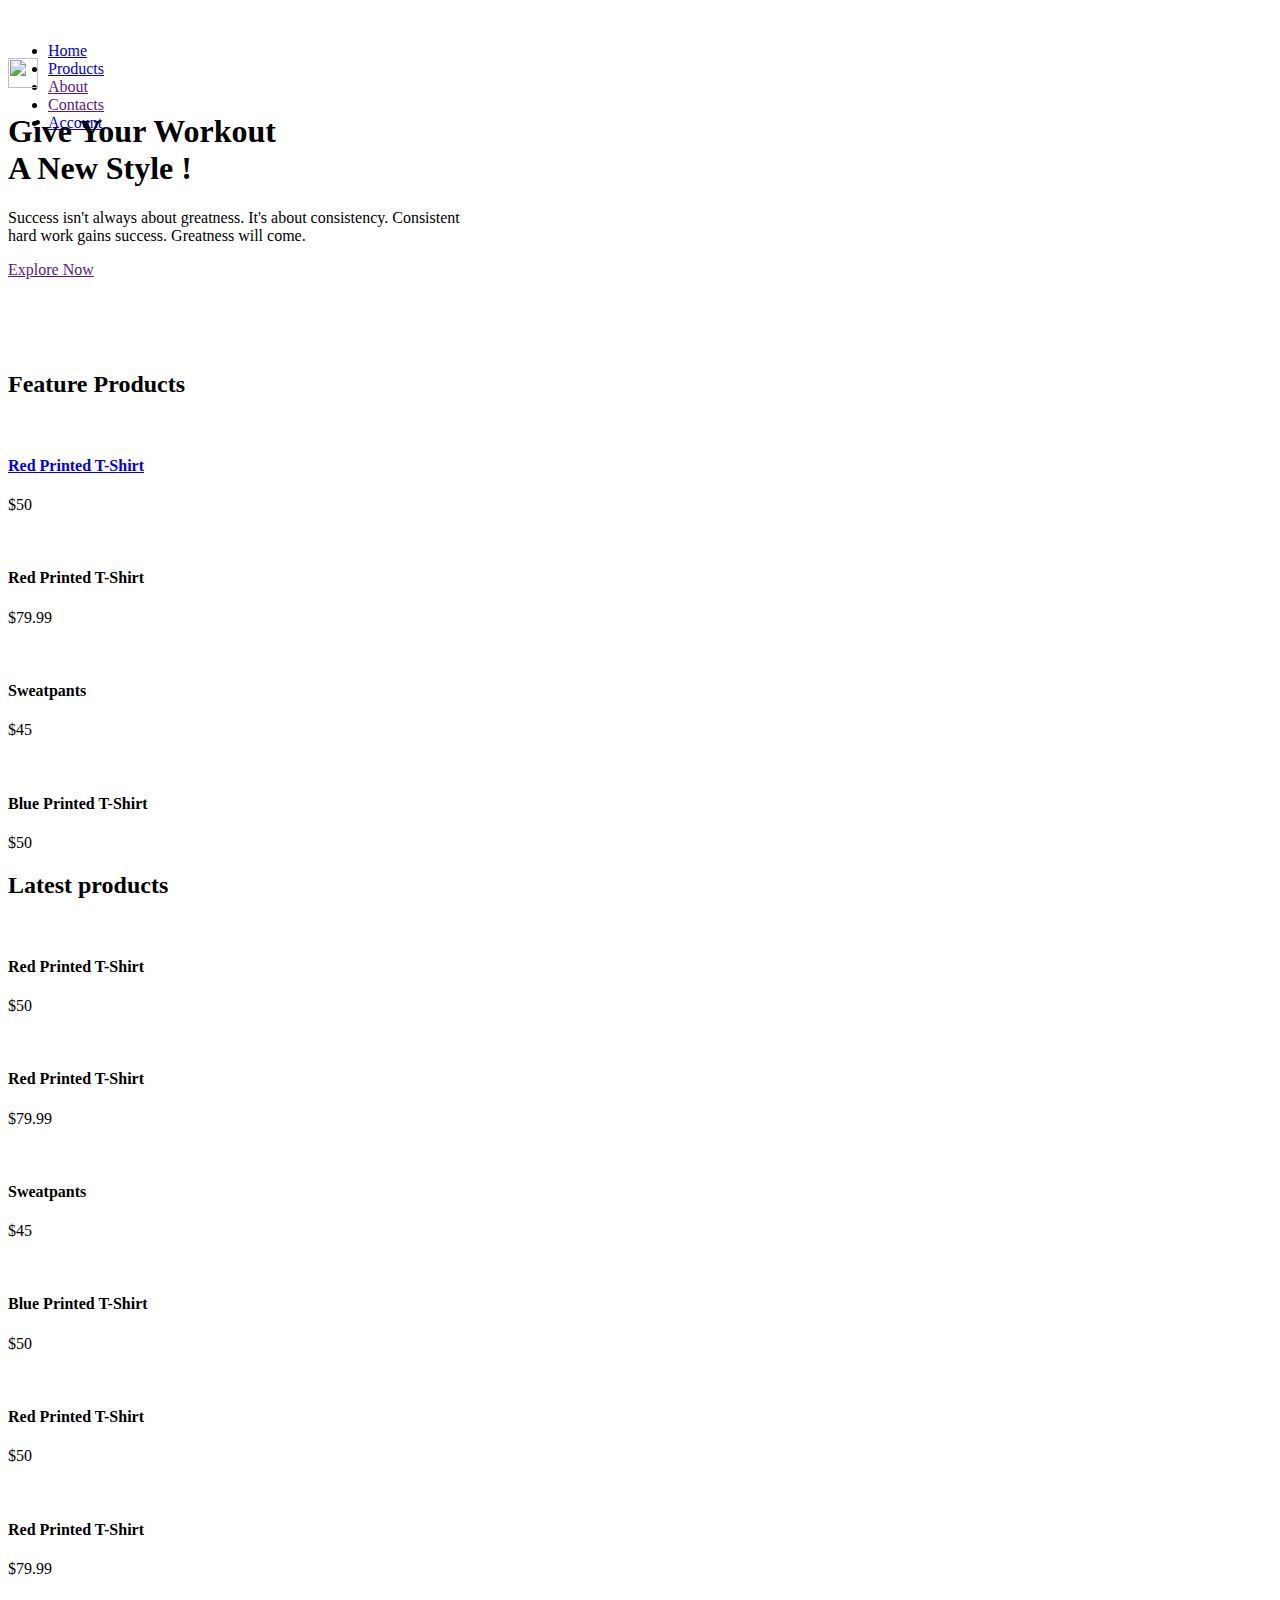
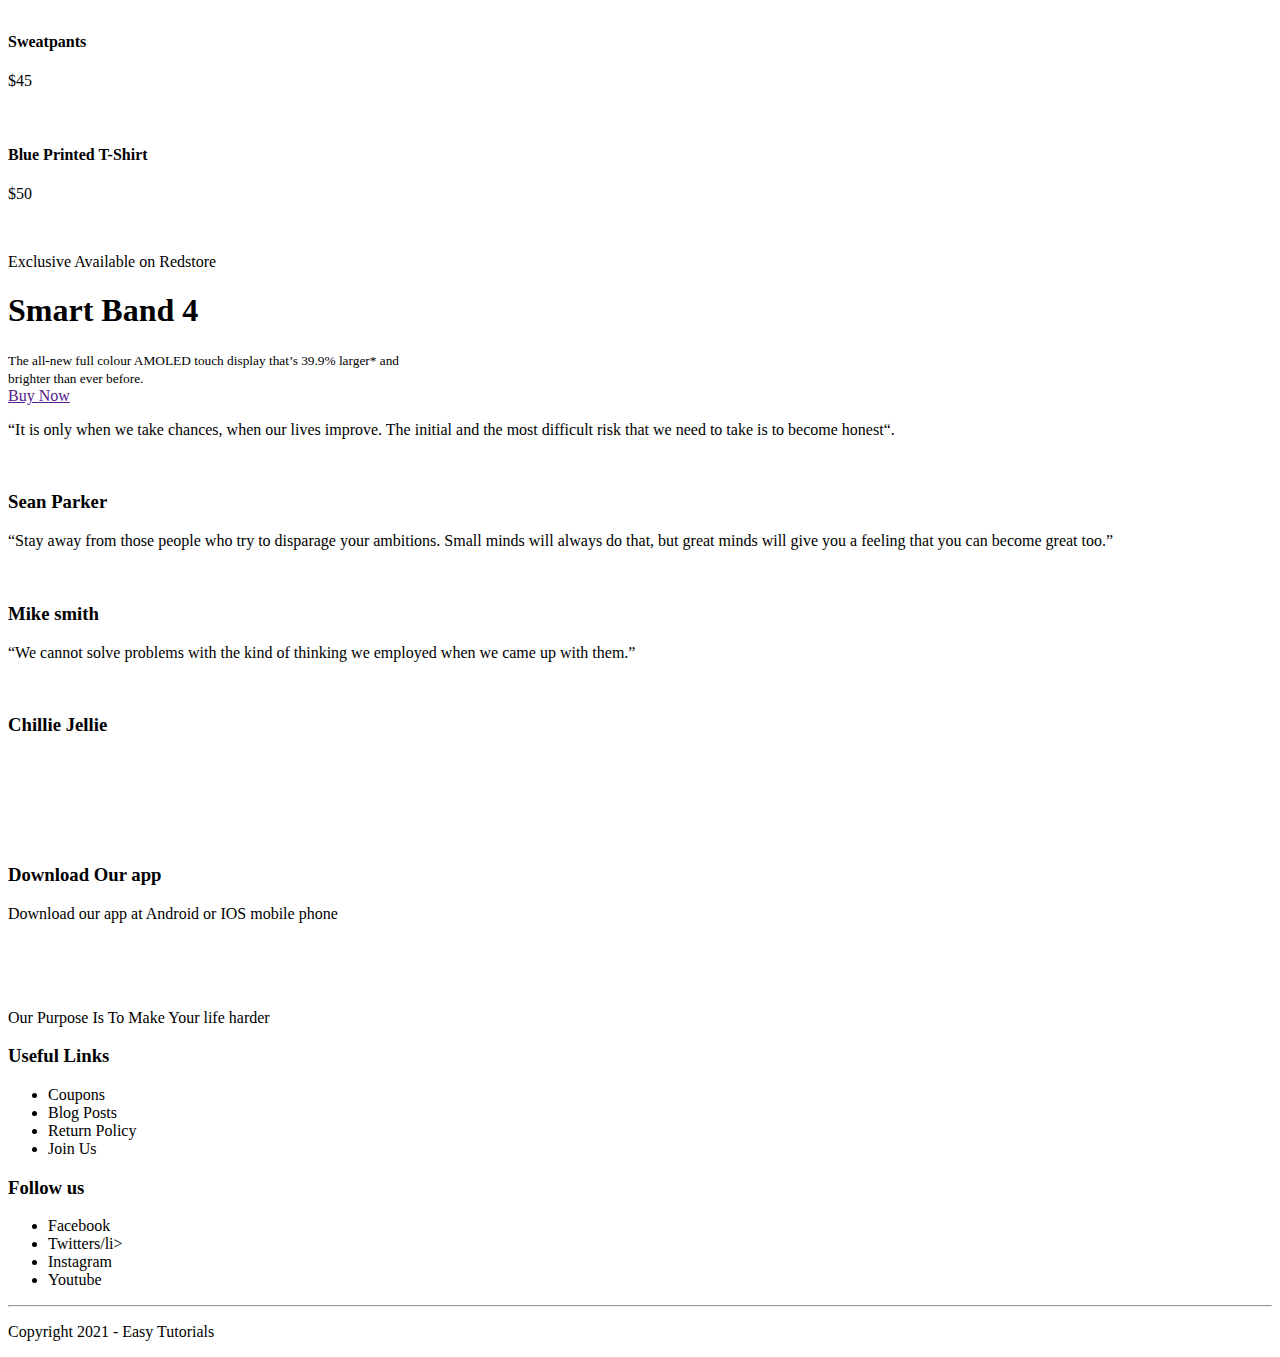
==== index.html @ d5865881 "fixed the bugs" ====
<!DOCTYPE html>
<html lang="en">
<head>
    <meta charset="UTF-8">
    <meta name="viewport" content="width=device-width, initial-scale=1.0">
    <title>Ecommerce</title>
    <link rel="stylesheet" href="style.css">
    <link href="https://fonts.googleapis.com/css2?family=Poppins:wght@300;500;600;700&display=swap" rel="stylesheet">
    <link rel="stylesheet" href="https://pro.fontawesome.com/releases/v5.10.0/css/all.css"
          integrity="sha384-AYmEC3Yw5cVb3ZcuHtOA93w35dYTsvhLPVnYs9eStHfGJvOvKxVfELGroGkvsg+p" crossorigin="anonymous"/>
</head>

<body>
<div class="header">
    <div class="container">
        <div class="navbar">
            <div class="logo">
                <a href="index.html"><img src="images/logo.png" width="125px" alt=""></a>
            </div>
            <nav>
                <ul id="MenuItems">
                    <li><a href="index.html">Home</a></li>
                    <li><a href="products.html">Products</a></li>
                    <li><a href="">About</a></li>
                    <li><a href="">Contacts</a></li>
                    <li><a href="account.html">Account</a></li>
                </ul>
            </nav>
            <a href="cart.html"><img src="images/cart.png" width="30px" height="30px" alt=""></a>
            <img src="images/menu.png" class="menu-icon" onclick="menutoggle()"
                 alt="">

        </div>
        <div class="row">
            <div class="col-2">
                <h1>Give Your Workout<br>A New Style !</h1>
                <p>Success isn't always about greatness. It's about consistency. Consistent<br>hard work gains success.
                    Greatness will come.</p>
                <a href="" class="btn">Explore Now</a>
            </div>
            <div class="col-2">
                <img src="images/image1.png" alt="">
            </div>

        </div>
    </div>
</div>
<!------- featured category -------->
<div class="categories">
    <div class="small-container">
        <div class="row">
            <div class="col-3">
                <img src="images/category-1.jpg" alt="">
            </div>
            <div class="col-3">
                <img src="images/category-2.jpg" alt="">
            </div>
            <div class="col-3">
                <img src="images/category-3.jpg" alt="">
            </div>
        </div>
    </div>
</div>
<!------- featured Products -------->
<div class="small-container">
    <h2 class="title">Feature Products</h2>
    <div class="row">
        <div class="col-4">
            <a href="single%20product%20page.html"><img src="images/product-1.jpg" alt=""></a>
            <a href="single%20product%20page.html"><h4>Red Printed T-Shirt</h4></a>
            <p>$50</p>
        </div>
        <div class="col-4">
            <img src="images/product-2.jpg" alt="">
            <h4>Red Printed T-Shirt</h4>
            <p>$79.99</p>
        </div>
        <div class="col-4">
            <img src="images/product-3.jpg" alt="">
            <h4>Sweatpants</h4>
            <p>$45</p>
        </div>
        <div class="col-4">
            <img src="images/product-4.jpg" alt="">
            <h4>Blue Printed T-Shirt</h4>
            <p>$50</p>
        </div>
    </div>
    <h2 class="title">Latest products</h2>
    <div class="row">
        <div class="col-4">
            <img src="images/product-5.jpg" alt="">
            <h4>Red Printed T-Shirt</h4>
            <p>$50</p>
        </div>
        <div class="col-4">
            <img src="images/product-6.jpg" alt="">
            <h4>Red Printed T-Shirt</h4>
            <p>$79.99</p>
        </div>
        <div class="col-4">
            <img src="images/product-7.jpg" alt="">
            <h4>Sweatpants</h4>
            <p>$45</p>
        </div>
        <div class="col-4">
            <img src="images/product-8.jpg" alt="">
            <h4>Blue Printed T-Shirt</h4>
            <p>$50</p>
        </div>
    </div>
    <div class="row">
        <div class="col-4">
            <img src="images/product-9.jpg" alt="">
            <h4>Red Printed T-Shirt</h4>
            <p>$50</p>
        </div>
        <div class="col-4">
            <img src="images/product-10.jpg" alt="">
            <h4>Red Printed T-Shirt</h4>
            <p>$79.99</p>
        </div>
        <div class="col-4">
            <img src="images/product-11.jpg" alt="">
            <h4>Sweatpants</h4>
            <p>$45</p>
        </div>
        <div class="col-4">
            <img src="images/product-12.jpg" alt="">
            <h4>Blue Printed T-Shirt</h4>
            <p>$50</p>
        </div>
    </div>
</div>
<!------- offered Products -------->
<div class="offer">
    <div class="small-container">
        <div class="row">
            <div class="col-2">
                <img src="images/exclusive.png" alt="" class="offer-img">
            </div>
            <div class="col-2">
                <p>Exclusive Available on Redstore</p>
                <h1>Smart Band 4</h1>
                <small>
                    The all-new full colour AMOLED touch display that’s 39.9% larger* and <br>brighter than ever before.
                </small>
                <br>
                <a href="" class="btn">Buy Now</a>

            </div>
        </div>
    </div>
</div>
<!------- testimonial Products -------->
<div class="testimonial">
    <div class="small-container">
        <div class="row">
            <div class="col-3">
                <i class="fas fa-quote-left"></i>
                <p>“It is only when we take chances, when our lives improve.
                    The initial and the most difficult risk that we need to take is to become honest“.</p>
                <div class="rating">
                    <i class="fas fa-star"></i>
                    <i class="fas fa-star"></i>
                    <i class="fas fa-star"></i>
                    <i class="fas fa-star-half-alt"></i>
                    <i class="far fa-star"></i>
                </div>
                <img src="images/user-1.png" alt="">
                <h3>Sean Parker</h3>
            </div>
            <div class="col-3">
                <i class="fas fa-quote-left"></i>
                <p>“Stay away from those people who try to disparage your ambitions.
                    Small minds will always do that, but great minds will give you a feeling that you can become great
                    too.”</p>
                <div class="rating">
                    <i class="fas fa-star"></i>
                    <i class="fas fa-star"></i>
                    <i class="fas fa-star"></i>
                    <i class="fas fa-star"></i>
                    <i class="fas fa-star"></i>

                </div>
                <img src="images/user-2.png" alt="">
                <h3>Mike smith</h3>
            </div>
            <div class="col-3">
                <i class="fas fa-quote-left"></i>
                <p>“We cannot solve problems with the kind of thinking we employed when we came up with them.”</p>
                <div class="rating">
                    <i class="fas fa-star"></i>
                    <i class="fas fa-star"></i>
                    <i class="fas fa-star"></i>
                    <i class="fas fa-star"></i>
                    <i class="far fa-star"></i>
                </div>
                <img src="images/user-3.png" alt="">
                <h3>Chillie Jellie</h3>
            </div>
        </div>
    </div>
</div>
<!------- Brands -------->
<div class="brand">
    <div class="small-container">
        <div class="row">
            <div class="col-5">
                <img src="images/logo-godrej.png" alt="">
            </div>
            <div class="col-5">
                <img src="images/logo-oppo.png" alt="">
            </div>
            <div class="col-5">
                <img src="images/logo-coca-cola.png" alt="">
            </div>
            <div class="col-5">
                <img src="images/logo-paypal.png" alt="">
            </div>
            <div class="col-5">
                <img src="images/logo-philips.png" alt="">
            </div>
        </div>
    </div>
</div>
<!------- footer -------->
<div class="footer">
    <div class="container">
        <div class="row">
            <div class="footer-col-1">
                <h3>Download Our app</h3>
                <p>Download our app at Android or IOS mobile phone</p>
                <div class="app-logo">
                    <img src="images/play-store.png" alt="">
                </div>
                <div class="app-logo">
                    <img src="images/app-store.png" alt="">
                </div>
            </div>
            <div class="footer-col-2">
                <a href="index.html"><img src="images/logo-white.png" alt=""></a>
                <p>Our Purpose Is To Make Your life harder</p>
            </div>
            <div class="footer-col-3">
                <h3>Useful Links</h3>
                <ul>
                    <li>Coupons</li>
                    <li>Blog Posts</li>
                    <li>Return Policy</li>
                    <li>Join Us</li>
                </ul>
            </div>
            <div class="footer-col-4">
                <h3>Follow us</h3>
                <ul>
                    <li>Facebook</li>
                    <li>Twitters/li>
                    <li>Instagram</li>
                    <li>Youtube</li>
                </ul>
            </div>
        </div>
        <hr>
        <p class="copyright">Copyright 2021 - Easy Tutorials</p>
    </div>
</div>
<!---------js for toggle menu--------->
<script>
    let MenuItems = document.getElementById('MenuItems');

    MenuItems.style.maxHeight = "0px";

    function menutoggle() {
        if (MenuItems.style.maxHeight === "0px") {
            MenuItems.style.maxHeight = "200px"
        } else {
            MenuItems.style.maxHeight = "0px"
        }
    }
</script>
</body>
</html>
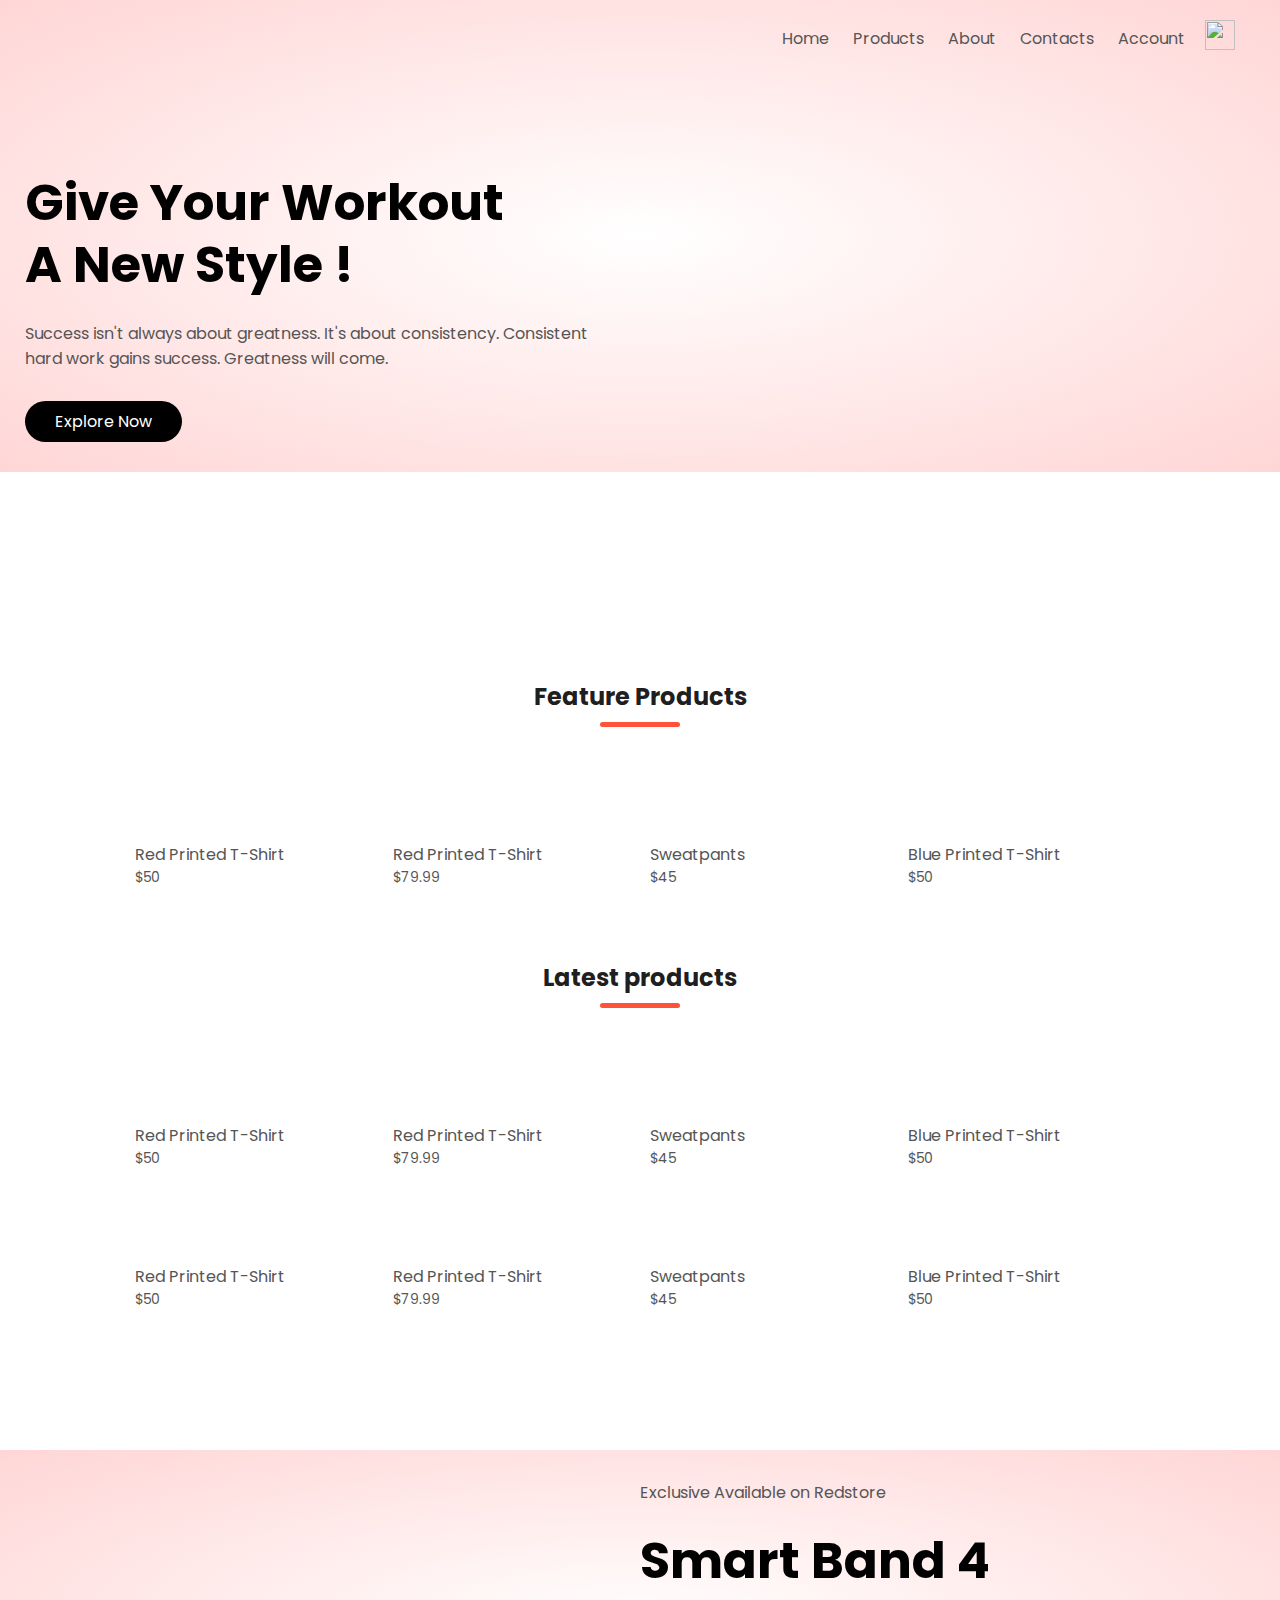
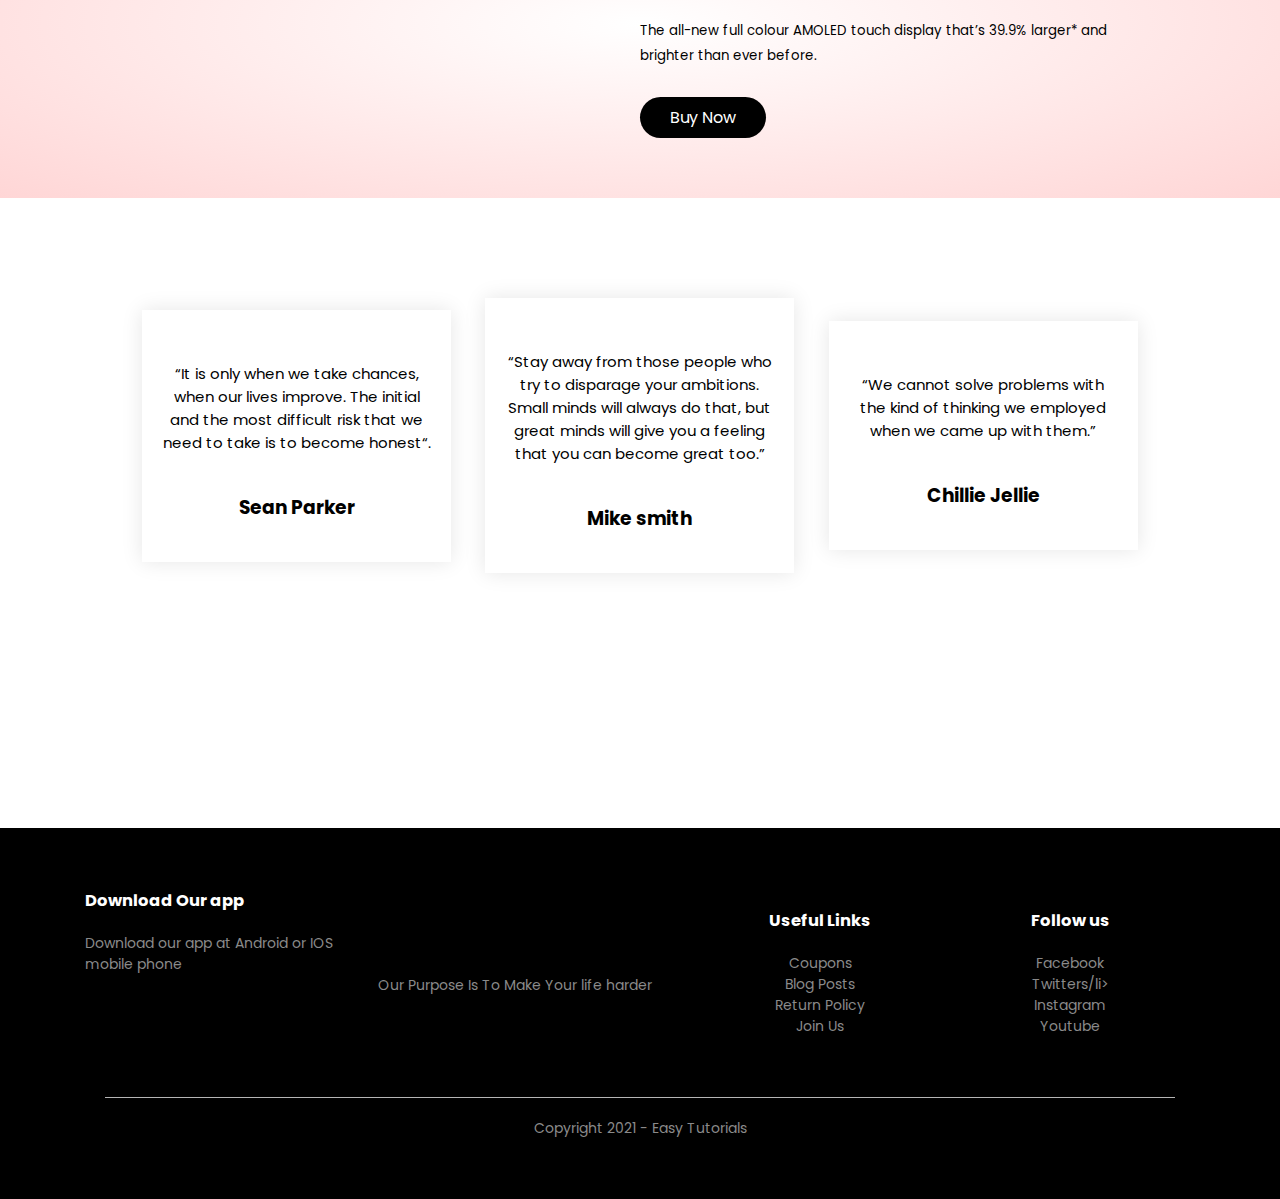
==== commit fc74ad0c: "Merge b98ef36e0df4cdb1505b9047fe3546ff8ccc6113 into 1ab988718c5e3899e8b527f9da339a29458b0f73" ====
--- a/index.html
+++ b/index.html
@@ -1,283 +1,309 @@
 <!DOCTYPE html>
 <html lang="en">
-<head>
-    <meta charset="UTF-8">
-    <meta name="viewport" content="width=device-width, initial-scale=1.0">
+  <head>
+    <meta charset="UTF-8" />
+    <meta name="viewport" content="width=device-width, initial-scale=1.0" />
     <title>Ecommerce</title>
-    <link rel="stylesheet" href="style.css">
-    <link href="https://fonts.googleapis.com/css2?family=Poppins:wght@300;500;600;700&display=swap" rel="stylesheet">
-    <link rel="stylesheet" href="https://pro.fontawesome.com/releases/v5.10.0/css/all.css"
-          integrity="sha384-AYmEC3Yw5cVb3ZcuHtOA93w35dYTsvhLPVnYs9eStHfGJvOvKxVfELGroGkvsg+p" crossorigin="anonymous"/>
-</head>
+    <link rel="stylesheet" href="style.css" />
+    <link
+      href="https://fonts.googleapis.com/css2?family=Poppins:wght@300;500;600;700&display=swap"
+      rel="stylesheet"
+    />
+    <link
+      rel="stylesheet"
+      href="https://pro.fontawesome.com/releases/v5.10.0/css/all.css"
+      integrity="sha384-AYmEC3Yw5cVb3ZcuHtOA93w35dYTsvhLPVnYs9eStHfGJvOvKxVfELGroGkvsg+p"
+      crossorigin="anonymous"
+    />
+  </head>
 
-<body>
-<div class="header">
-    <div class="container">
+  <body>
+    <div class="header">
+      <div class="container">
         <div class="navbar">
-            <div class="logo">
-                <a href="index.html"><img src="images/logo.png" width="125px" alt=""></a>
-            </div>
-            <nav>
-                <ul id="MenuItems">
-                    <li><a href="index.html">Home</a></li>
-                    <li><a href="products.html">Products</a></li>
-                    <li><a href="">About</a></li>
-                    <li><a href="">Contacts</a></li>
-                    <li><a href="account.html">Account</a></li>
-                </ul>
-            </nav>
-            <a href="cart.html"><img src="images/cart.png" width="30px" height="30px" alt=""></a>
-            <img src="images/menu.png" class="menu-icon" onclick="menutoggle()"
-                 alt="">
+          <div class="logo">
+            <a href="index.html"
+              ><img src="images/logo.png" width="125px" alt=""
+            /></a>
+          </div>
+          <nav>
+            <ul id="MenuItems">
+              <li><a href="index.html">Home</a></li>
+              <li><a href="products.html">Products</a></li>
+              <li><a href="">About</a></li>
+              <li><a href="">Contacts</a></li>
+              <li><a href="account.html">Account</a></li>
+            </ul>
+          </nav>
+          <a href="cart.html"
+            ><img src="images/cart.png" width="30px" height="30px" alt=""
+          /></a>
+          <img
+            src="images/menu.png"
+            class="menu-icon"
+            onclick="menutoggle()"
+            alt=""
+          />
+        </div>
+        <div class="row">
+          <div class="col-2">
+            <h1>Give Your Workout<br />A New Style !</h1>
+            <p>
+              Success isn't always about greatness. It's about consistency.
+              Consistent<br />hard work gains success. Greatness will come.
+            </p>
+            <a href="" class="btn">Explore Now</a>
+          </div>
+          <div class="col-2">
+            <img src="images/image1.png" alt="" />
+          </div>
+        </div>
+      </div>
+    </div>
+    <!------- featured category -------->
+    <div class="categories">
+      <div class="small-container">
+        <div class="row">
+          <div class="col-3">
+            <img src="images/category-1.jpg" alt="" />
+          </div>
+          <div class="col-3">
+            <img src="images/category-2.jpg" alt="" />
+          </div>
+          <div class="col-3">
+            <img src="images/category-3.jpg" alt="" />
+          </div>
+        </div>
+      </div>
+    </div>
+    <!------- featured Products -------->
+    <div class="small-container">
+      <h2 class="title">Feature Products</h2>
+      <div class="row">
+        <div class="col-4">
+          <a href="single%20product%20page.html"
+            ><img src="images/product-1.jpg" alt=""
+          /></a>
+          <a href="single%20product%20page.html"
+            ><h4>Red Printed T-Shirt</h4></a
+          >
+          <p>$50</p>
+        </div>
+        <div class="col-4">
+          <img src="images/product-2.jpg" alt="" />
+          <h4>Red Printed T-Shirt</h4>
+          <p>$79.99</p>
+        </div>
+        <div class="col-4">
+          <img src="images/product-3.jpg" alt="" />
+          <h4>Sweatpants</h4>
+          <p>$45</p>
+        </div>
+        <div class="col-4">
+          <img src="images/product-4.jpg" alt="" />
+          <h4>Blue Printed T-Shirt</h4>
+          <p>$50</p>
+        </div>
+      </div>
+      <h2 class="title">Latest products</h2>
+      <div class="row">
+        <div class="col-4">
+          <img src="images/product-5.jpg" alt="" />
+          <h4>Red Printed T-Shirt</h4>
+          <p>$50</p>
+        </div>
+        <div class="col-4">
+          <img src="images/product-6.jpg" alt="" />
+          <h4>Red Printed T-Shirt</h4>
+          <p>$79.99</p>
+        </div>
+        <div class="col-4">
+          <img src="images/product-7.jpg" alt="" />
+          <h4>Sweatpants</h4>
+          <p>$45</p>
+        </div>
+        <div class="col-4">
+          <img src="images/product-8.jpg" alt="" />
+          <h4>Blue Printed T-Shirt</h4>
+          <p>$50</p>
+        </div>
+      </div>
+      <div class="row">
+        <div class="col-4">
+          <img src="images/product-9.jpg" alt="" />
+          <h4>Red Printed T-Shirt</h4>
+          <p>$50</p>
+        </div>
+        <div class="col-4">
+          <img src="images/product-10.jpg" alt="" />
+          <h4>Red Printed T-Shirt</h4>
+          <p>$79.99</p>
+        </div>
+        <div class="col-4">
+          <img src="images/product-11.jpg" alt="" />
+          <h4>Sweatpants</h4>
+          <p>$45</p>
+        </div>
+        <div class="col-4">
+          <img src="images/product-12.jpg" alt="" />
+          <h4>Blue Printed T-Shirt</h4>
+          <p>$50</p>
+        </div>
+      </div>
+    </div>
+    <!------- offered Products -------->
+    <div class="offer">
+      <div class="small-container">
+        <div class="row">
+          <div class="col-2">
+            <img src="images/exclusive.png" alt="" class="offer-img" />
+          </div>
+          <div class="col-2">
+            <p>Exclusive Available on Redstore</p>
+            <h1>Smart Band 4</h1>
+            <small>
+              The all-new full colour AMOLED touch display that’s 39.9% larger*
+              and <br />brighter than ever before.
+            </small>
+            <br />
+            <a href="" class="btn">Buy Now</a>
+          </div>
+        </div>
+      </div>
+    </div>
+    <!------- testimonial Products -------->
+    <div class="testimonial">
+      <div class="small-container">
+        <div class="row">
+          <div class="col-3">
+            <i class="fas fa-quote-left"></i>
+            <p>
+              “It is only when we take chances, when our lives improve. The
+              initial and the most difficult risk that we need to take is to
+              become honest“.
+            </p>
+            <div class="rating">
+              <i class="fas fa-star"></i>
+              <i class="fas fa-star"></i>
+              <i class="fas fa-star"></i>
+              <i class="fas fa-star-half-alt"></i>
+              <i class="far fa-star"></i>
+            </div>
+            <img src="images/user-1.png" alt="" />
+            <h3>Sean Parker</h3>
+          </div>
+          <div class="col-3">
+            <i class="fas fa-quote-left"></i>
+            <p>
+              “Stay away from those people who try to disparage your ambitions.
+              Small minds will always do that, but great minds will give you a
+              feeling that you can become great too.”
+            </p>
+            <div class="rating">
+              <i class="fas fa-star"></i>
+              <i class="fas fa-star"></i>
+              <i class="fas fa-star"></i>
+              <i class="fas fa-star"></i>
+              <i class="fas fa-star"></i>
+            </div>
+            <img src="images/user-2.png" alt="" />
+            <h3>Mike smith</h3>
+          </div>
+          <div class="col-3">
+            <i class="fas fa-quote-left"></i>
+            <p>
+              “We cannot solve problems with the kind of thinking we employed
+              when we came up with them.”
+            </p>
+            <div class="rating">
+              <i class="fas fa-star"></i>
+              <i class="fas fa-star"></i>
+              <i class="fas fa-star"></i>
+              <i class="fas fa-star"></i>
+              <i class="far fa-star"></i>
+            </div>
+            <img src="images/user-3.png" alt="" />
+            <h3>Chillie Jellie</h3>
+          </div>
+        </div>
+      </div>
+    </div>
+    <!------- Brands -------->
+    <div class="brand">
+      <div class="small-container">
+        <div class="row">
+          <div class="col-5">
+            <img src="images/logo-godrej.png" alt="" />
+          </div>
+          <div class="col-5">
+            <img src="images/logo-oppo.png" alt="" />
+          </div>
+          <div class="col-5">
+            <img src="images/logo-coca-cola.png" alt="" />
+          </div>
+          <div class="col-5">
+            <img src="images/logo-paypal.png" alt="" />
+          </div>
+          <div class="col-5">
+            <img src="images/logo-philips.png" alt="" />
+          </div>
+        </div>
+      </div>
+    </div>
+    <!------- footer -------->
+    <div class="footer">
+      <div class="container">
+        <div class="row">
+          <div class="footer-col-1">
+            <h3>Download Our app</h3>
+            <p>Download our app at Android or IOS mobile phone</p>
+            <div class="app-logo">
+              <img src="images/play-store.png" alt="" />
+            </div>
+            <div class="app-logo">
+              <img src="images/app-store.png" alt="" />
+            </div>
+          </div>
+          <div class="footer-col-2">
+            <a href="index.html"><img src="images/logo-white.png" alt="" /></a>
+            <p>Our Purpose Is To Make Your life harder</p>
+          </div>
+          <div class="footer-col-3">
+            <h3>Useful Links</h3>
+            <ul>
+              <li>Coupons</li>
+              <li>Blog Posts</li>
+              <li>Return Policy</li>
+              <li>Join Us</li>
+            </ul>
+          </div>
+          <div class="footer-col-4">
+            <h3>Follow us</h3>
+            <ul>
+              <li>Facebook</li>
+              <li>Twitters/li></li>
+              <li>Instagram</li>
+              <li>Youtube</li>
+            </ul>
+          </div>
+        </div>
+        <hr />
+        <p class="copyright">Copyright 2021 - Easy Tutorials</p>
+      </div>
+    </div>
+    <!---------js for toggle menu--------->
+    <script>
+      let MenuItems = document.getElementById("MenuItems");
 
-        </div>
-        <div class="row">
-            <div class="col-2">
-                <h1>Give Your Workout<br>A New Style !</h1>
-                <p>Success isn't always about greatness. It's about consistency. Consistent<br>hard work gains success.
-                    Greatness will come.</p>
-                <a href="" class="btn">Explore Now</a>
-            </div>
-            <div class="col-2">
-                <img src="images/image1.png" alt="">
-            </div>
+      MenuItems.style.maxHeight = "0px";
 
-        </div>
-    </div>
-</div>
-<!------- featured category -------->
-<div class="categories">
-    <div class="small-container">
-        <div class="row">
-            <div class="col-3">
-                <img src="images/category-1.jpg" alt="">
-            </div>
-            <div class="col-3">
-                <img src="images/category-2.jpg" alt="">
-            </div>
-            <div class="col-3">
-                <img src="images/category-3.jpg" alt="">
-            </div>
-        </div>
-    </div>
-</div>
-<!------- featured Products -------->
-<div class="small-container">
-    <h2 class="title">Feature Products</h2>
-    <div class="row">
-        <div class="col-4">
-            <a href="single%20product%20page.html"><img src="images/product-1.jpg" alt=""></a>
-            <a href="single%20product%20page.html"><h4>Red Printed T-Shirt</h4></a>
-            <p>$50</p>
-        </div>
-        <div class="col-4">
-            <img src="images/product-2.jpg" alt="">
-            <h4>Red Printed T-Shirt</h4>
-            <p>$79.99</p>
-        </div>
-        <div class="col-4">
-            <img src="images/product-3.jpg" alt="">
-            <h4>Sweatpants</h4>
-            <p>$45</p>
-        </div>
-        <div class="col-4">
-            <img src="images/product-4.jpg" alt="">
-            <h4>Blue Printed T-Shirt</h4>
-            <p>$50</p>
-        </div>
-    </div>
-    <h2 class="title">Latest products</h2>
-    <div class="row">
-        <div class="col-4">
-            <img src="images/product-5.jpg" alt="">
-            <h4>Red Printed T-Shirt</h4>
-            <p>$50</p>
-        </div>
-        <div class="col-4">
-            <img src="images/product-6.jpg" alt="">
-            <h4>Red Printed T-Shirt</h4>
-            <p>$79.99</p>
-        </div>
-        <div class="col-4">
-            <img src="images/product-7.jpg" alt="">
-            <h4>Sweatpants</h4>
-            <p>$45</p>
-        </div>
-        <div class="col-4">
-            <img src="images/product-8.jpg" alt="">
-            <h4>Blue Printed T-Shirt</h4>
-            <p>$50</p>
-        </div>
-    </div>
-    <div class="row">
-        <div class="col-4">
-            <img src="images/product-9.jpg" alt="">
-            <h4>Red Printed T-Shirt</h4>
-            <p>$50</p>
-        </div>
-        <div class="col-4">
-            <img src="images/product-10.jpg" alt="">
-            <h4>Red Printed T-Shirt</h4>
-            <p>$79.99</p>
-        </div>
-        <div class="col-4">
-            <img src="images/product-11.jpg" alt="">
-            <h4>Sweatpants</h4>
-            <p>$45</p>
-        </div>
-        <div class="col-4">
-            <img src="images/product-12.jpg" alt="">
-            <h4>Blue Printed T-Shirt</h4>
-            <p>$50</p>
-        </div>
-    </div>
-</div>
-<!------- offered Products -------->
-<div class="offer">
-    <div class="small-container">
-        <div class="row">
-            <div class="col-2">
-                <img src="images/exclusive.png" alt="" class="offer-img">
-            </div>
-            <div class="col-2">
-                <p>Exclusive Available on Redstore</p>
-                <h1>Smart Band 4</h1>
-                <small>
-                    The all-new full colour AMOLED touch display that’s 39.9% larger* and <br>brighter than ever before.
-                </small>
-                <br>
-                <a href="" class="btn">Buy Now</a>
-
-            </div>
-        </div>
-    </div>
-</div>
-<!------- testimonial Products -------->
-<div class="testimonial">
-    <div class="small-container">
-        <div class="row">
-            <div class="col-3">
-                <i class="fas fa-quote-left"></i>
-                <p>“It is only when we take chances, when our lives improve.
-                    The initial and the most difficult risk that we need to take is to become honest“.</p>
-                <div class="rating">
-                    <i class="fas fa-star"></i>
-                    <i class="fas fa-star"></i>
-                    <i class="fas fa-star"></i>
-                    <i class="fas fa-star-half-alt"></i>
-                    <i class="far fa-star"></i>
-                </div>
-                <img src="images/user-1.png" alt="">
-                <h3>Sean Parker</h3>
-            </div>
-            <div class="col-3">
-                <i class="fas fa-quote-left"></i>
-                <p>“Stay away from those people who try to disparage your ambitions.
-                    Small minds will always do that, but great minds will give you a feeling that you can become great
-                    too.”</p>
-                <div class="rating">
-                    <i class="fas fa-star"></i>
-                    <i class="fas fa-star"></i>
-                    <i class="fas fa-star"></i>
-                    <i class="fas fa-star"></i>
-                    <i class="fas fa-star"></i>
-
-                </div>
-                <img src="images/user-2.png" alt="">
-                <h3>Mike smith</h3>
-            </div>
-            <div class="col-3">
-                <i class="fas fa-quote-left"></i>
-                <p>“We cannot solve problems with the kind of thinking we employed when we came up with them.”</p>
-                <div class="rating">
-                    <i class="fas fa-star"></i>
-                    <i class="fas fa-star"></i>
-                    <i class="fas fa-star"></i>
-                    <i class="fas fa-star"></i>
-                    <i class="far fa-star"></i>
-                </div>
-                <img src="images/user-3.png" alt="">
-                <h3>Chillie Jellie</h3>
-            </div>
-        </div>
-    </div>
-</div>
-<!------- Brands -------->
-<div class="brand">
-    <div class="small-container">
-        <div class="row">
-            <div class="col-5">
-                <img src="images/logo-godrej.png" alt="">
-            </div>
-            <div class="col-5">
-                <img src="images/logo-oppo.png" alt="">
-            </div>
-            <div class="col-5">
-                <img src="images/logo-coca-cola.png" alt="">
-            </div>
-            <div class="col-5">
-                <img src="images/logo-paypal.png" alt="">
-            </div>
-            <div class="col-5">
-                <img src="images/logo-philips.png" alt="">
-            </div>
-        </div>
-    </div>
-</div>
-<!------- footer -------->
-<div class="footer">
-    <div class="container">
-        <div class="row">
-            <div class="footer-col-1">
-                <h3>Download Our app</h3>
-                <p>Download our app at Android or IOS mobile phone</p>
-                <div class="app-logo">
-                    <img src="images/play-store.png" alt="">
-                </div>
-                <div class="app-logo">
-                    <img src="images/app-store.png" alt="">
-                </div>
-            </div>
-            <div class="footer-col-2">
-                <a href="index.html"><img src="images/logo-white.png" alt=""></a>
-                <p>Our Purpose Is To Make Your life harder</p>
-            </div>
-            <div class="footer-col-3">
-                <h3>Useful Links</h3>
-                <ul>
-                    <li>Coupons</li>
-                    <li>Blog Posts</li>
-                    <li>Return Policy</li>
-                    <li>Join Us</li>
-                </ul>
-            </div>
-            <div class="footer-col-4">
-                <h3>Follow us</h3>
-                <ul>
-                    <li>Facebook</li>
-                    <li>Twitters/li>
-                    <li>Instagram</li>
-                    <li>Youtube</li>
-                </ul>
-            </div>
-        </div>
-        <hr>
-        <p class="copyright">Copyright 2021 - Easy Tutorials</p>
-    </div>
-</div>
-<!---------js for toggle menu--------->
-<script>
-    let MenuItems = document.getElementById('MenuItems');
-
-    MenuItems.style.maxHeight = "0px";
-
-    function menutoggle() {
+      function menutoggle() {
         if (MenuItems.style.maxHeight === "0px") {
-            MenuItems.style.maxHeight = "200px"
+          MenuItems.style.maxHeight = "200px";
         } else {
-            MenuItems.style.maxHeight = "0px"
+          MenuItems.style.maxHeight = "0px";
         }
-    }
-</script>
-</body>
-</html>+      }
+    </script>
+  </body>
+</html>
--- a/style.css
+++ b/style.css
@@ -0,0 +1,589 @@
+* {
+  margin: 0;
+  padding: 0;
+  box-sizing: border-box;
+}
+
+body {
+  font-family: "Poppins", sans-serif;
+}
+
+.navbar {
+  display: flex;
+  align-items: center;
+  padding: 20px;
+}
+
+nav {
+  flex: 1;
+  text-align: right;
+}
+
+nav ul {
+  display: inline-block;
+  list-style-type: none;
+}
+
+nav ul li {
+  display: inline;
+  margin-right: 20px;
+}
+
+a {
+  text-decoration: none;
+  color: #555;
+}
+
+p {
+  color: #555;
+}
+
+.container {
+  max-width: 1300px;
+  margin: auto;
+  padding-left: 25px;
+  padding-right: 25px;
+}
+
+.row {
+  display: flex;
+  align-items: center;
+  flex-wrap: wrap;
+  justify-content: space-around;
+}
+
+.col-2 {
+  flex-basis: 50%;
+  min-width: 300px;
+}
+
+.col-2 img {
+  max-width: 100%;
+  padding: 50px 0;
+}
+
+.col-2 h1 {
+  font-size: 50px;
+  line-height: 62px;
+  margin: 25px 0;
+}
+
+.btn {
+  display: inline-block;
+  background: black;
+  color: #fff;
+  padding: 8px 30px;
+  margin: 30px 0;
+  border-radius: 30px;
+  transition: background 0.5s;
+}
+
+.btn:hover {
+  background: #563434;
+}
+
+.header {
+  background: radial-gradient(#fff, #ffd6d6);
+}
+
+.header .row {
+  margin-top: 70px;
+}
+
+.categories {
+  margin: 70px 0;
+}
+
+.col-3 {
+  flex-basis: 30%;
+  min-width: 250px;
+  margin-bottom: 30px;
+}
+
+.col-3 img {
+  width: 100%;
+}
+
+.small-container {
+  max-width: 1080px;
+  margin: auto;
+  padding-left: 25px;
+  padding-right: 25px;
+}
+
+.col-4 {
+  flex-basis: 25%;
+  padding: 10px;
+  min-width: 100px;
+  margin-bottom: 50px;
+  transition: transform 0.5s;
+}
+
+.col-4 img {
+  width: 100%;
+}
+
+.title {
+  text-align: center;
+  margin: 0 auto 80px;
+  position: relative;
+  line-height: 60px;
+  color: rgba(0, 0, 0, 0.89);
+}
+
+.title::after {
+  content: "";
+  background: #ff523b;
+  width: 80px;
+  height: 5px;
+  border-radius: 5px;
+  position: absolute;
+  bottom: 0;
+  left: 50%;
+  transform: translateX(-50%);
+}
+
+h4 {
+  color: #555;
+  font-weight: normal;
+}
+
+.col-4 p {
+  font-size: 14px;
+}
+
+.col-4:hover {
+  transform: translateY(-5px);
+}
+
+/*--------offer-----------*/
+.offer {
+  background: radial-gradient(#fff, #ffd6d6);
+  margin-top: 80px;
+  padding: 30px 0;
+}
+
+.col-2 .offer-img {
+  padding: 40px;
+}
+
+small {
+  color: black;
+}
+
+/*<!------- testimonial Products -------->*/
+.testimonial {
+  padding-top: 100px;
+}
+
+.testimonial .col-3 {
+  text-align: center;
+  padding: 40px 20px;
+  box-shadow: 0 0 20px 0 rgba(0, 0, 0, 0.1);
+  cursor: pointer;
+  transition: transform 0.5s;
+}
+
+.testimonial .col-3 img {
+  width: 50px;
+  margin-top: 20px;
+  border-radius: 50%;
+}
+
+.testimonial .col-3:hover {
+  transform: translateY(-10px);
+}
+
+.fa-quote-left {
+  font-size: 34px;
+  color: black;
+}
+
+.col-3 p {
+  font-size: 15px;
+  margin: 12px 0;
+  color: black;
+}
+
+/*-----------brands------------*/
+.brand {
+  margin: 100px auto;
+}
+
+.col-5 {
+  width: 160px;
+}
+
+.col-5 img {
+  width: 100px;
+  cursor: pointer;
+  filter: grayscale(100%);
+}
+
+.col-5 img:hover {
+  filter: grayscale(0);
+}
+
+.page-btn {
+  margin: 0 auto 80px;
+}
+
+.page-btn span {
+  display: inline-block;
+  border: 1px solid black;
+  margin-left: 5px;
+  width: 40px;
+  height: 40px;
+  text-align: center;
+  line-height: 40px;
+  cursor: pointer;
+}
+
+.page-btn span:hover {
+  background: black;
+  color: white;
+}
+
+/*--------------single produc details--------*/
+.single-product {
+  margin-top: 80px;
+}
+
+.single-product .col-2 img {
+  padding: 0;
+}
+
+.single-product .col-2 {
+  padding: 20px;
+}
+
+.single-product h4 {
+  margin: 20px 0;
+  font-size: 22px;
+  font-weight: bold;
+}
+
+.single-product select {
+  display: block;
+  padding: 10px;
+  margin-top: 20px;
+}
+
+.single-product input {
+  width: 50px;
+  height: 40px;
+  padding-left: 10px;
+  font-size: 20px;
+  margin-right: 10px;
+  border: 1px solid black;
+}
+
+input:focus {
+  outline: none;
+}
+
+.single-product .fas {
+  color: #ff523b;
+  margin-left: 10px;
+}
+
+.small-img-row {
+  display: flex;
+  justify-content: space-between;
+}
+
+.small-img-col {
+  flex-basis: 24%;
+  cursor: pointer;
+}
+
+/*-------footer-----*/
+.footer {
+  background: black;
+  color: #8a8a8a;
+  font-size: 14px;
+  padding: 60px;
+}
+
+.footer p {
+  color: #8a8a8a;
+}
+
+.footer h3 {
+  color: white;
+  margin-bottom: 20px;
+}
+
+.footer-col-1,
+.footer-col-2,
+.footer-col-3,
+.footer-col-4 {
+  min-width: 250px;
+  margin-bottom: 20px;
+}
+
+.footer-col-1 {
+  flex-basis: 30px;
+}
+
+.footer-col-2 {
+  flex: 1;
+  text-align: center;
+}
+
+.footer-col-2 img {
+  width: 180px;
+  margin-bottom: 20px;
+}
+
+.footer-col-3,
+.footer-col-4 {
+  flex-basis: 12%;
+  text-align: center;
+}
+
+ul {
+  list-style-type: none;
+}
+
+.app-logo {
+  margin-top: 20px;
+}
+
+.app-logo img {
+  width: 140px;
+}
+
+.footer hr {
+  border: none;
+  background: #b5b5b5;
+  height: 1px;
+  margin: 20px;
+}
+
+.copyright {
+  text-align: center;
+}
+
+.menu-icon {
+  width: 28px;
+  margin-left: 20px;
+  display: none;
+}
+
+/*---------media query for menu-----------*/
+@media only screen and (max-width: 800px) {
+  nav ul {
+    position: absolute;
+    top: 70px;
+    left: 0;
+    background: #333;
+    width: 100%;
+    overflow: hidden;
+    transition: max-height 0.5s;
+  }
+
+  nav ul li {
+    display: block;
+    margin-right: 50px;
+    margin-top: 10px;
+    margin-bottom: 10px;
+  }
+
+  nav ul li a {
+    color: white;
+  }
+
+  .menu-icon {
+    display: block;
+    cursor: pointer;
+  }
+}
+
+/*<!--cart item detail-->*/
+.cart-page {
+  margin: 80px auto;
+}
+
+table {
+  width: 100%;
+  border-collapse: collapse;
+}
+
+.cart-info {
+  display: flex;
+  flex-wrap: wrap;
+}
+
+th {
+  text-align: left;
+  padding: 5px;
+  color: white;
+  background: black;
+  font-weight: normal;
+}
+
+td {
+  padding: 10px 5px;
+}
+
+td input {
+  width: 40px;
+  height: 30px;
+  padding: 5px;
+}
+
+td a {
+  color: red;
+}
+
+td img {
+  width: 80px;
+  height: 80px;
+  margin-right: 10px;
+}
+
+.total-price {
+  display: flex;
+  justify-content: flex-end;
+}
+
+.total-price table {
+  border-top: 3px solid black;
+  width: 100%;
+  max-width: 400px;
+}
+
+td:last-child {
+  text-align: right;
+}
+
+th:last-child {
+  text-align: right;
+}
+
+/*account page*/
+
+.account-page {
+  padding: 50px 0;
+  background: radial-gradient(#fff, #ffd6d6);
+}
+
+.form-container {
+  background: white;
+  width: 300px;
+  height: 400px;
+  position: relative;
+  text-align: center;
+  padding: 20px 0;
+  margin: auto;
+  box-shadow: 0 0 20px 0 rgba(0, 0, 0, 0.1);
+  overflow: hidden;
+}
+
+.form-container span {
+  font-weight: bold;
+  padding: 0 10px;
+  color: #555;
+  cursor: pointer;
+  width: 100px;
+  display: inline-block;
+}
+
+.form-btn {
+  display: inline-block;
+}
+
+.form-container form {
+  max-width: 300px;
+  padding: 0 20px;
+  position: absolute;
+  top: 130px;
+  transition: transform 1s;
+}
+
+form input {
+  width: 100%;
+  height: 30px;
+  margin: 10px 0;
+  padding: 0 10px;
+  border: 1px solid #ccc;
+}
+
+form .btn {
+  width: 100%;
+  border: none;
+  cursor: pointer;
+  margin: 10px 0;
+}
+
+form .btn:focus {
+  outline: none;
+}
+
+/*---------All product ----------*/
+.row-2 {
+  justify-content: space-between;
+  margin: 100px auto 50px;
+}
+
+select {
+  border: 1px;
+  padding: 5px;
+}
+
+select:focus {
+  outline: none;
+}
+
+#LoginForm {
+  left: -300px;
+}
+
+#RegForm {
+  left: 0;
+}
+
+form a {
+  font-size: 12px;
+}
+
+#Indicator {
+  width: 100px;
+  border: none;
+  background: black;
+  height: 3px;
+  margin-top: 8px;
+  transform: translate(100px);
+  transition: transform 1s;
+}
+
+/*media query for menu less than 600px screen size*/
+@media only screen and (max-width: 600px) {
+  .row {
+    text-align: center;
+  }
+
+  .col-2,
+  .col-3,
+  .col-4 {
+    flex-basis: 100%;
+  }
+
+  .single-product .row {
+    text-align: left;
+  }
+
+  .single-product .col-2 {
+    padding: 20px 0;
+  }
+
+  .single-product h1 {
+    font-size: 26px;
+    line-height: 32px;
+  }
+
+  .cart-info {
+    display: none;
+  }
+}
